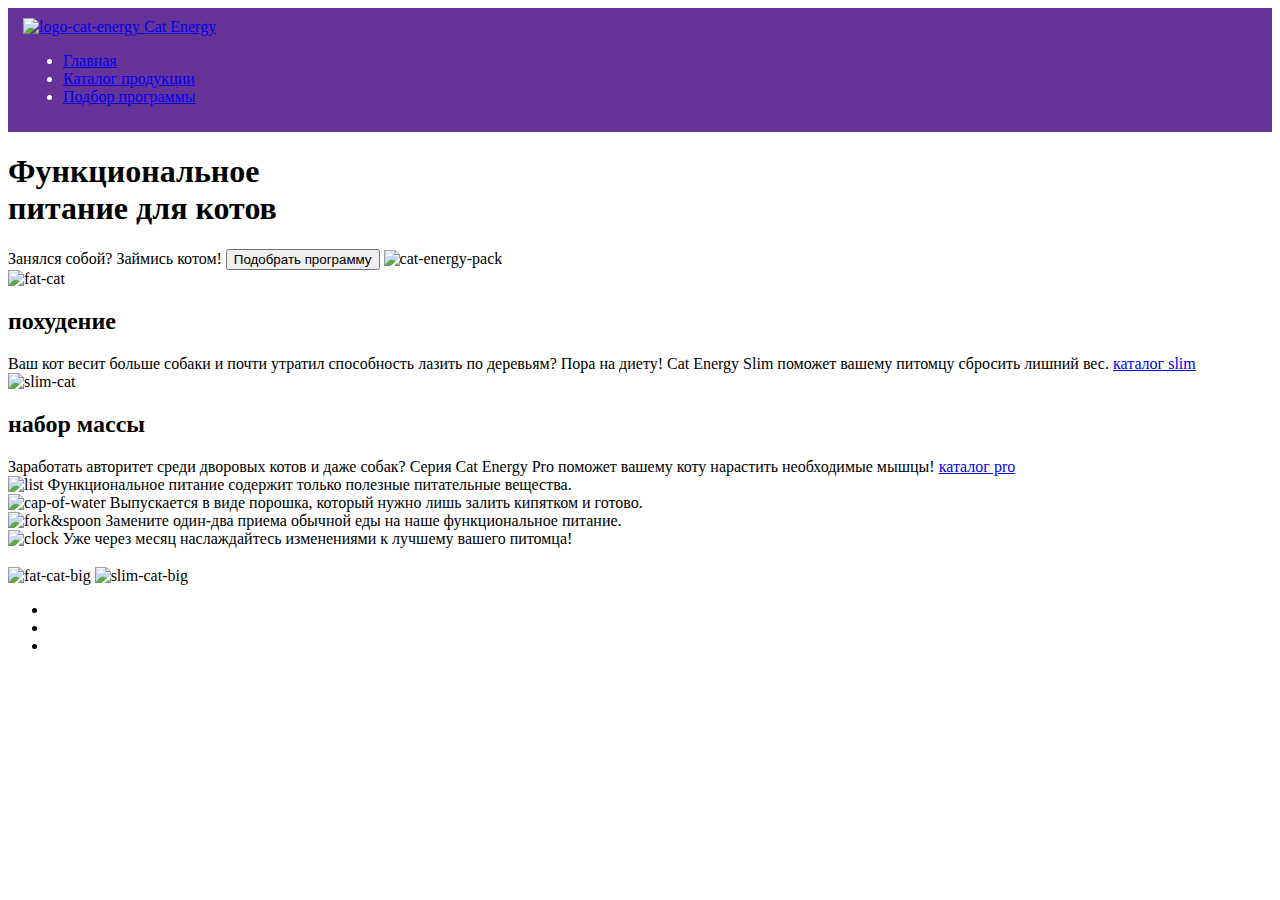
==== index.html @ 3d18b473 "Deploying to gh-pages from @ Hard6969/2430429-cat-energy-31@e5618a735460936ff77d07f98089d01366dd85e4" ====
<!DOCTYPE html><html class="page" lang="ru"><head><meta charset="UTF-8"><title>«Кэт энерджи»</title><meta name="viewport" content="width=device-width,initial-scale=1"><link rel="stylesheet" href="styles/styles.css"><script src="scripts/index.js" defer="defer"></script></head><body class="page__body"><header class="header"><section class="header-content"><a class="header-content__logo" href="index.html"><img class="header-content__logo-image" alt="logo-cat-energy"> <span class="header-content__logo-text">Cat Energy</span></a><nav><ul class="header-navigation-menu"><li class="header-navigation-menu__item current"><a href="index.html">Главная</a></li><li class="header-navigation-menu__item"><a href="catalog.html">Каталог продукции</a></li><li class="header-navigation-menu__item"><a href="#prog">Подбор программы</a></li></ul></nav></section></header><div class="page-hero"><h1 class="page-hero__lead">Функциональное<br>питание для котов</h1><span class="page-hero__title">Занялся собой? Займись котом!</span> <button class="page-hero__calculate" type="button">Подобрать программу</button> <img class="page-hero__image" alt="cat-energy-pack" width="552px" height="499px"></div><section class="main-content"><div class="cat-diets"><div class="diet-card"><img class="diet-card-icon" alt="fat-cat"><h2 class="diet-card-title">похудение</h2><span class="diet-card-text">Ваш кот весит больше собаки и почти утратил способность лазить по деревьям? Пора на диету! Cat Energy Slim поможет вашему питомцу сбросить лишний вес.</span> <a class="diet-card-catalog-link" href="catalog.html#slim">каталог slim</a></div><div class="diet-card"><img class="diet-card-icon" alt="slim-cat"><h2 class="diet-card-title">набор массы</h2><span class="diet-card-text">Заработать авторитет среди дворовых котов и даже собак? Серия Cat Energy Pro поможет вашему коту нарастить необходимые мышцы!</span> <a class="diet-card-catalog-link" href="catalog.html#pro">каталог pro</a></div></div></section><section class="how-to"><div class="how-to-cards"><div class="how-to-cards__item"><img class="how-to-cards__item-icon" alt="list"> <span class="how-to-cards__item-text">Функциональное питание содержит только полезные питательные вещества.</span></div><div class="how-to-cards__item"><img class="how-to-cards__item-icon" alt="cap-of-water"> <span class="how-to-cards__item-text">Выпускается в виде порошка, который нужно лишь залить кипятком и готово.</span></div><div class="how-to-cards__item"><img class="how-to-cards__item-icon" alt="fork&spoon"> <span class="how-to-cards__item-text">Замените один-два приема обычной еды на наше функциональное питание.</span></div><div class="how-to-cards__item"><img class="how-to-cards__item-icon" alt="clock"> <span class="how-to-cards__item-text">Уже через месяц наслаждайтесь изменениями к лучшему вашего питомца!</span></div></div></section><section class="live-about"><h2 class="live-about__title"></h2><div class="live-about-content"><span class="live-about__text"></span><div class="live-about-cards"><div class="live-about-card"><h3 class="live-about-card__title"></h3><span class="live-about-card__description"></span></div><div class="live-about-card"><h3 class="live-about-card__title"></h3><span class="live-about-card__description"></span></div></div></div><div class="live-about-picture"><img alt="fat-cat-big"> <img alt="slim-cat-big"></div></section><footer><section class="about"><div class="about-map"><div class="about-contacts"></div></div></section><section class="page-bottom"><ul class="page-bottom__nav"><li></li><li></li><li></li></ul></section></footer></body></html>
---- styles/styles.css ----
.header{color:#fff;background-color:#639;padding:10px 15px}
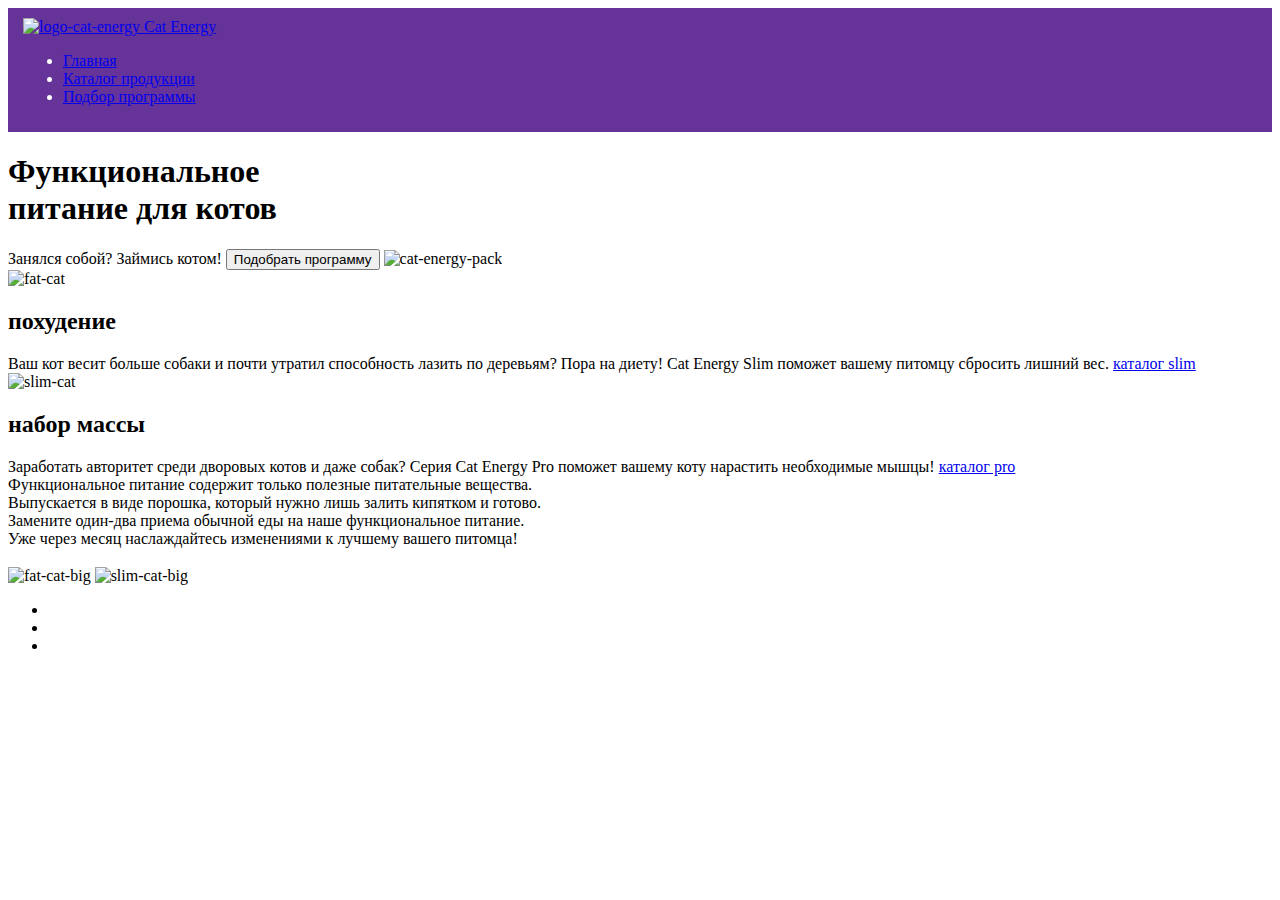
==== commit d89505b2: "Deploying to gh-pages from @ Hard6969/2430429-cat-energy-31@76bdb9a264e4a8144ee199d73710dd9f60a8c0b2" ====
--- a/index.html
+++ b/index.html
@@ -1 +1 @@
-<!DOCTYPE html><html class="page" lang="ru"><head><meta charset="UTF-8"><title>«Кэт энерджи»</title><meta name="viewport" content="width=device-width,initial-scale=1"><link rel="stylesheet" href="styles/styles.css"><script src="scripts/index.js" defer="defer"></script></head><body class="page__body"><header class="header"><section class="header-content"><a class="header-content__logo" href="index.html"><img class="header-content__logo-image" alt="logo-cat-energy"> <span class="header-content__logo-text">Cat Energy</span></a><nav><ul class="header-navigation-menu"><li class="header-navigation-menu__item current"><a href="index.html">Главная</a></li><li class="header-navigation-menu__item"><a href="catalog.html">Каталог продукции</a></li><li class="header-navigation-menu__item"><a href="#prog">Подбор программы</a></li></ul></nav></section></header><div class="page-hero"><h1 class="page-hero__lead">Функциональное<br>питание для котов</h1><span class="page-hero__title">Занялся собой? Займись котом!</span> <button class="page-hero__calculate" type="button">Подобрать программу</button> <img class="page-hero__image" alt="cat-energy-pack" width="552px" height="499px"></div><section class="main-content"><div class="cat-diets"><div class="diet-card"><img class="diet-card-icon" alt="fat-cat"><h2 class="diet-card-title">похудение</h2><span class="diet-card-text">Ваш кот весит больше собаки и почти утратил способность лазить по деревьям? Пора на диету! Cat Energy Slim поможет вашему питомцу сбросить лишний вес.</span> <a class="diet-card-catalog-link" href="catalog.html#slim">каталог slim</a></div><div class="diet-card"><img class="diet-card-icon" alt="slim-cat"><h2 class="diet-card-title">набор массы</h2><span class="diet-card-text">Заработать авторитет среди дворовых котов и даже собак? Серия Cat Energy Pro поможет вашему коту нарастить необходимые мышцы!</span> <a class="diet-card-catalog-link" href="catalog.html#pro">каталог pro</a></div></div></section><section class="how-to"><div class="how-to-cards"><div class="how-to-cards__item"><img class="how-to-cards__item-icon" alt="list"> <span class="how-to-cards__item-text">Функциональное питание содержит только полезные питательные вещества.</span></div><div class="how-to-cards__item"><img class="how-to-cards__item-icon" alt="cap-of-water"> <span class="how-to-cards__item-text">Выпускается в виде порошка, который нужно лишь залить кипятком и готово.</span></div><div class="how-to-cards__item"><img class="how-to-cards__item-icon" alt="fork&spoon"> <span class="how-to-cards__item-text">Замените один-два приема обычной еды на наше функциональное питание.</span></div><div class="how-to-cards__item"><img class="how-to-cards__item-icon" alt="clock"> <span class="how-to-cards__item-text">Уже через месяц наслаждайтесь изменениями к лучшему вашего питомца!</span></div></div></section><section class="live-about"><h2 class="live-about__title"></h2><div class="live-about-content"><span class="live-about__text"></span><div class="live-about-cards"><div class="live-about-card"><h3 class="live-about-card__title"></h3><span class="live-about-card__description"></span></div><div class="live-about-card"><h3 class="live-about-card__title"></h3><span class="live-about-card__description"></span></div></div></div><div class="live-about-picture"><img alt="fat-cat-big"> <img alt="slim-cat-big"></div></section><footer><section class="about"><div class="about-map"><div class="about-contacts"></div></div></section><section class="page-bottom"><ul class="page-bottom__nav"><li></li><li></li><li></li></ul></section></footer></body></html>+<!DOCTYPE html><html class="page" lang="ru"><head><meta charset="UTF-8"><title>«Кэт энерджи»</title><meta name="viewport" content="width=device-width,initial-scale=1"><link rel="stylesheet" href="styles/styles.css"><script src="scripts/index.js" defer="defer"></script></head><body class="page__body"><header class="header"><section class="header-content"><a class="header-content__logo" href="index.html"><img class="header-content__logo-image" alt="logo-cat-energy"> <span class="header-content__logo-text">Cat Energy</span></a><nav><ul class="header-navigation-menu"><li class="header-navigation-menu__item current"><a href="index.html">Главная</a></li><li class="header-navigation-menu__item"><a href="catalog.html">Каталог продукции</a></li><li class="header-navigation-menu__item"><a href="#prog">Подбор программы</a></li></ul></nav></section></header><div class="page-hero"><h1 class="page-hero__lead">Функциональное<br>питание для котов</h1><span class="page-hero__title">Занялся собой? Займись котом!</span> <button class="page-hero__calculate" type="button">Подобрать программу</button> <img class="page-hero__image" alt="cat-energy-pack" width="552px" height="499px"></div><section class="main-content"><div class="cat-diets"><div class="diet-card"><img class="diet-card__icon" alt="fat-cat"><h2 class="diet-card__title">похудение</h2><span class="diet-card__text">Ваш кот весит больше собаки и почти утратил способность лазить по деревьям? Пора на диету! Cat Energy Slim поможет вашему питомцу сбросить лишний вес.</span> <a class="diet-card__link" href="catalog.html#slim">каталог slim</a></div><div class="diet-card"><img class="diet-card__icon" alt="slim-cat"><h2 class="diet-card__title">набор массы</h2><span class="diet-card__text">Заработать авторитет среди дворовых котов и даже собак? Серия Cat Energy Pro поможет вашему коту нарастить необходимые мышцы!</span> <a class="diet-card__link" href="catalog.html#pro">каталог pro</a></div></div></section><section class="how-to"><div class="how-to-cards"><div class="how-to-cards__item"><div class="how-to-cards__item-icon"></div><span class="how-to-cards__item-text">Функциональное питание содержит только полезные питательные вещества.</span></div><div class="how-to-cards__item"><div class="how-to-cards__item-icon"></div><span class="how-to-cards__item-text">Выпускается в виде порошка, который нужно лишь залить кипятком и готово.</span></div><div class="how-to-cards__item"><div class="how-to-cards__item-icon"></div><span class="how-to-cards__item-text">Замените один-два приема обычной еды на наше функциональное питание.</span></div><div class="how-to-cards__item"><div class="how-to-cards__item-icon"></div><span class="how-to-cards__item-text">Уже через месяц наслаждайтесь изменениями к лучшему вашего питомца!</span></div></div></section><section class="live-about"><h2 class="live-about__title"></h2><div class="live-about-content"><span class="live-about__text"></span><div class="live-about-cards"><div class="live-about-card"><h3 class="live-about-card__title"></h3><span class="live-about-card__description"></span></div><div class="live-about-card"><h3 class="live-about-card__title"></h3><span class="live-about-card__description"></span></div></div></div><div class="live-about-picture"><img alt="fat-cat-big"> <img alt="slim-cat-big"></div></section><footer><section class="about"><div class="about-map"><div class="about-contacts"></div></div></section><section class="page-bottom"><ul class="page-bottom__nav"><li></li><li></li><li></li></ul></section></footer></body></html>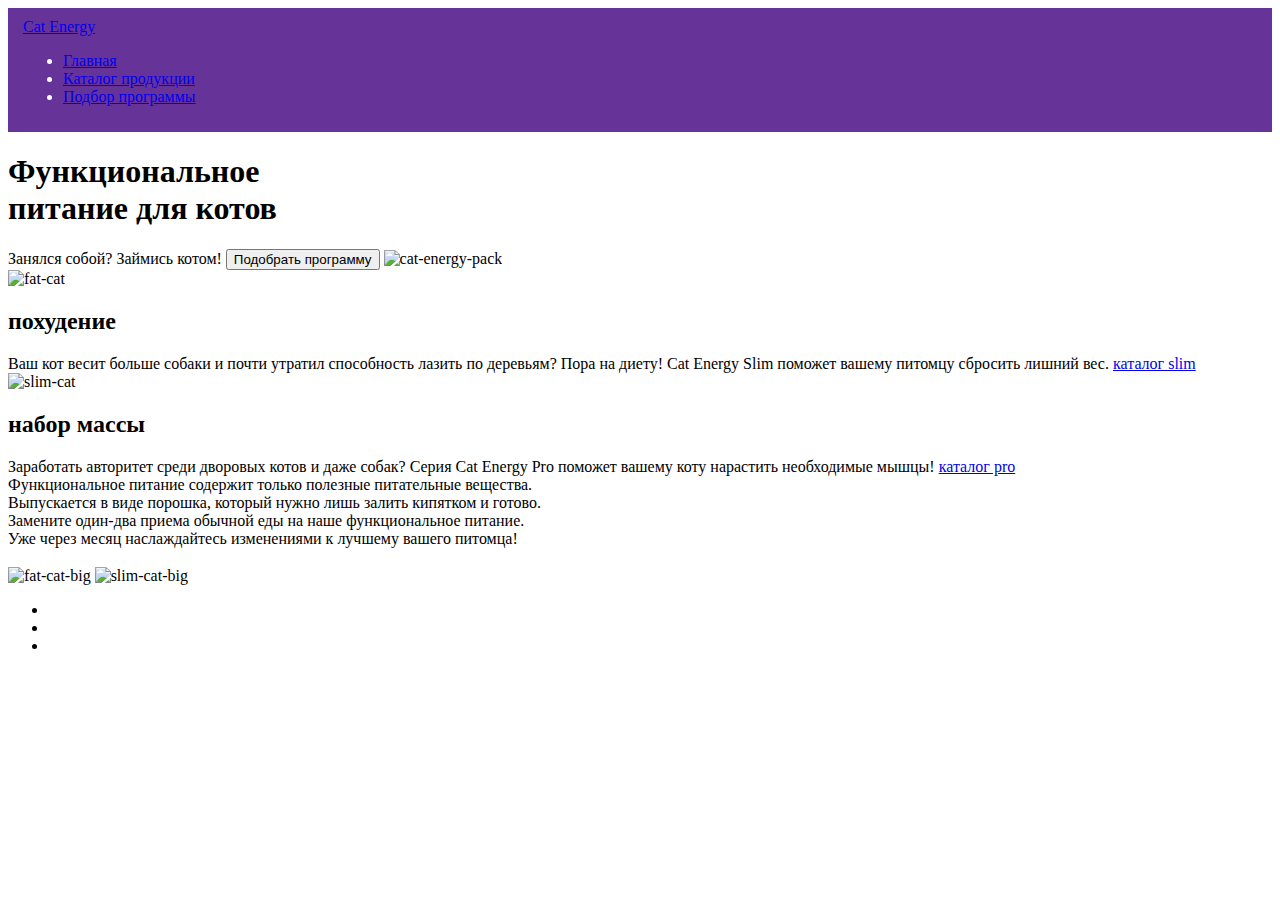
==== commit 43e63f51: "Deploying to gh-pages from @ Hard6969/2430429-cat-energy-31@2917f3694a711c8601e310d448f24c0d3ebb33ef" ====
--- a/index.html
+++ b/index.html
@@ -1 +1 @@
-<!DOCTYPE html><html class="page" lang="ru"><head><meta charset="UTF-8"><title>«Кэт энерджи»</title><meta name="viewport" content="width=device-width,initial-scale=1"><link rel="stylesheet" href="styles/styles.css"><script src="scripts/index.js" defer="defer"></script></head><body class="page__body"><header class="header"><section class="header-content"><a class="header-content__logo" href="index.html"><img class="header-content__logo-image" alt="logo-cat-energy"> <span class="header-content__logo-text">Cat Energy</span></a><nav><ul class="header-navigation-menu"><li class="header-navigation-menu__item current"><a href="index.html">Главная</a></li><li class="header-navigation-menu__item"><a href="catalog.html">Каталог продукции</a></li><li class="header-navigation-menu__item"><a href="#prog">Подбор программы</a></li></ul></nav></section></header><div class="page-hero"><h1 class="page-hero__lead">Функциональное<br>питание для котов</h1><span class="page-hero__title">Занялся собой? Займись котом!</span> <button class="page-hero__calculate" type="button">Подобрать программу</button> <img class="page-hero__image" alt="cat-energy-pack" width="552px" height="499px"></div><section class="main-content"><div class="cat-diets"><div class="diet-card"><img class="diet-card__icon" alt="fat-cat"><h2 class="diet-card__title">похудение</h2><span class="diet-card__text">Ваш кот весит больше собаки и почти утратил способность лазить по деревьям? Пора на диету! Cat Energy Slim поможет вашему питомцу сбросить лишний вес.</span> <a class="diet-card__link" href="catalog.html#slim">каталог slim</a></div><div class="diet-card"><img class="diet-card__icon" alt="slim-cat"><h2 class="diet-card__title">набор массы</h2><span class="diet-card__text">Заработать авторитет среди дворовых котов и даже собак? Серия Cat Energy Pro поможет вашему коту нарастить необходимые мышцы!</span> <a class="diet-card__link" href="catalog.html#pro">каталог pro</a></div></div></section><section class="how-to"><div class="how-to-cards"><div class="how-to-cards__item"><div class="how-to-cards__item-icon"></div><span class="how-to-cards__item-text">Функциональное питание содержит только полезные питательные вещества.</span></div><div class="how-to-cards__item"><div class="how-to-cards__item-icon"></div><span class="how-to-cards__item-text">Выпускается в виде порошка, который нужно лишь залить кипятком и готово.</span></div><div class="how-to-cards__item"><div class="how-to-cards__item-icon"></div><span class="how-to-cards__item-text">Замените один-два приема обычной еды на наше функциональное питание.</span></div><div class="how-to-cards__item"><div class="how-to-cards__item-icon"></div><span class="how-to-cards__item-text">Уже через месяц наслаждайтесь изменениями к лучшему вашего питомца!</span></div></div></section><section class="live-about"><h2 class="live-about__title"></h2><div class="live-about-content"><span class="live-about__text"></span><div class="live-about-cards"><div class="live-about-card"><h3 class="live-about-card__title"></h3><span class="live-about-card__description"></span></div><div class="live-about-card"><h3 class="live-about-card__title"></h3><span class="live-about-card__description"></span></div></div></div><div class="live-about-picture"><img alt="fat-cat-big"> <img alt="slim-cat-big"></div></section><footer><section class="about"><div class="about-map"><div class="about-contacts"></div></div></section><section class="page-bottom"><ul class="page-bottom__nav"><li></li><li></li><li></li></ul></section></footer></body></html>+<!DOCTYPE html><html class="page" lang="ru"><head><meta charset="UTF-8"><title>«Кэт энерджи»</title><meta name="viewport" content="width=device-width,initial-scale=1"><link rel="stylesheet" href="styles/styles.css"><script src="scripts/index.js" defer="defer"></script></head><body class="page__body"><header class="header"><section class="header-content"><a class="header-content__logo" href="index.html"><picture class="header-content__logo-image" alt="logo-cat-energy" src="source/images/index/logo_pic.svg"><span class="header-content__logo-text">Cat Energy<picture src="source/images/index/logo_text.svg"></picture></span></picture></a><nav><ul class="header-navigation-menu"><li class="header-navigation-menu__item current"><a href="index.html">Главная</a></li><li class="header-navigation-menu__item"><a href="catalog.html">Каталог продукции</a></li><li class="header-navigation-menu__item"><a href="#prog">Подбор программы</a></li></ul></nav></section></header><div class="page-hero"><h1 class="page-hero__lead">Функциональное<br>питание для котов</h1><span class="page-hero__title">Занялся собой? Займись котом!</span> <button class="page-hero__calculate" type="button">Подобрать программу</button> <img class="page-hero__image" alt="cat-energy-pack" width="552px" height="499px" src="source/images/index/index-can.png"></div><section class="main-content"><div class="cat-diets"><div class="diet-card"><img class="diet-card__icon" alt="fat-cat"><h2 class="diet-card__title">похудение</h2><span class="diet-card__text">Ваш кот весит больше собаки и почти утратил способность лазить по деревьям? Пора на диету! Cat Energy Slim поможет вашему питомцу сбросить лишний вес.</span> <a class="diet-card__link" href="catalog.html#slim">каталог slim</a></div><div class="diet-card"><img class="diet-card__icon" alt="slim-cat"><h2 class="diet-card__title">набор массы</h2><span class="diet-card__text">Заработать авторитет среди дворовых котов и даже собак? Серия Cat Energy Pro поможет вашему коту нарастить необходимые мышцы!</span> <a class="diet-card__link" href="catalog.html#pro">каталог pro</a></div></div></section><section class="how-to"><div class="how-to-cards"><div class="how-to-cards__item"><div class="how-to-cards__item-icon"></div><span class="how-to-cards__item-text">Функциональное питание содержит только полезные питательные вещества.</span></div><div class="how-to-cards__item"><div class="how-to-cards__item-icon"></div><span class="how-to-cards__item-text">Выпускается в виде порошка, который нужно лишь залить кипятком и готово.</span></div><div class="how-to-cards__item"><div class="how-to-cards__item-icon"></div><span class="how-to-cards__item-text">Замените один-два приема обычной еды на наше функциональное питание.</span></div><div class="how-to-cards__item"><div class="how-to-cards__item-icon"></div><span class="how-to-cards__item-text">Уже через месяц наслаждайтесь изменениями к лучшему вашего питомца!</span></div></div></section><section class="live-about"><h2 class="live-about__title"></h2><div class="live-about-content"><span class="live-about__text"></span><div class="live-about-cards"><div class="live-about-card"><h3 class="live-about-card__title"></h3><span class="live-about-card__description"></span></div><div class="live-about-card"><h3 class="live-about-card__title"></h3><span class="live-about-card__description"></span></div></div></div><div class="live-about-picture"><img alt="fat-cat-big"> <img alt="slim-cat-big"></div></section><footer><section class="about"><div class="about-map"><div class="about-contacts"></div></div></section><section class="page-bottom"><ul class="page-bottom__nav"><li></li><li></li><li></li></ul></section></footer></body></html>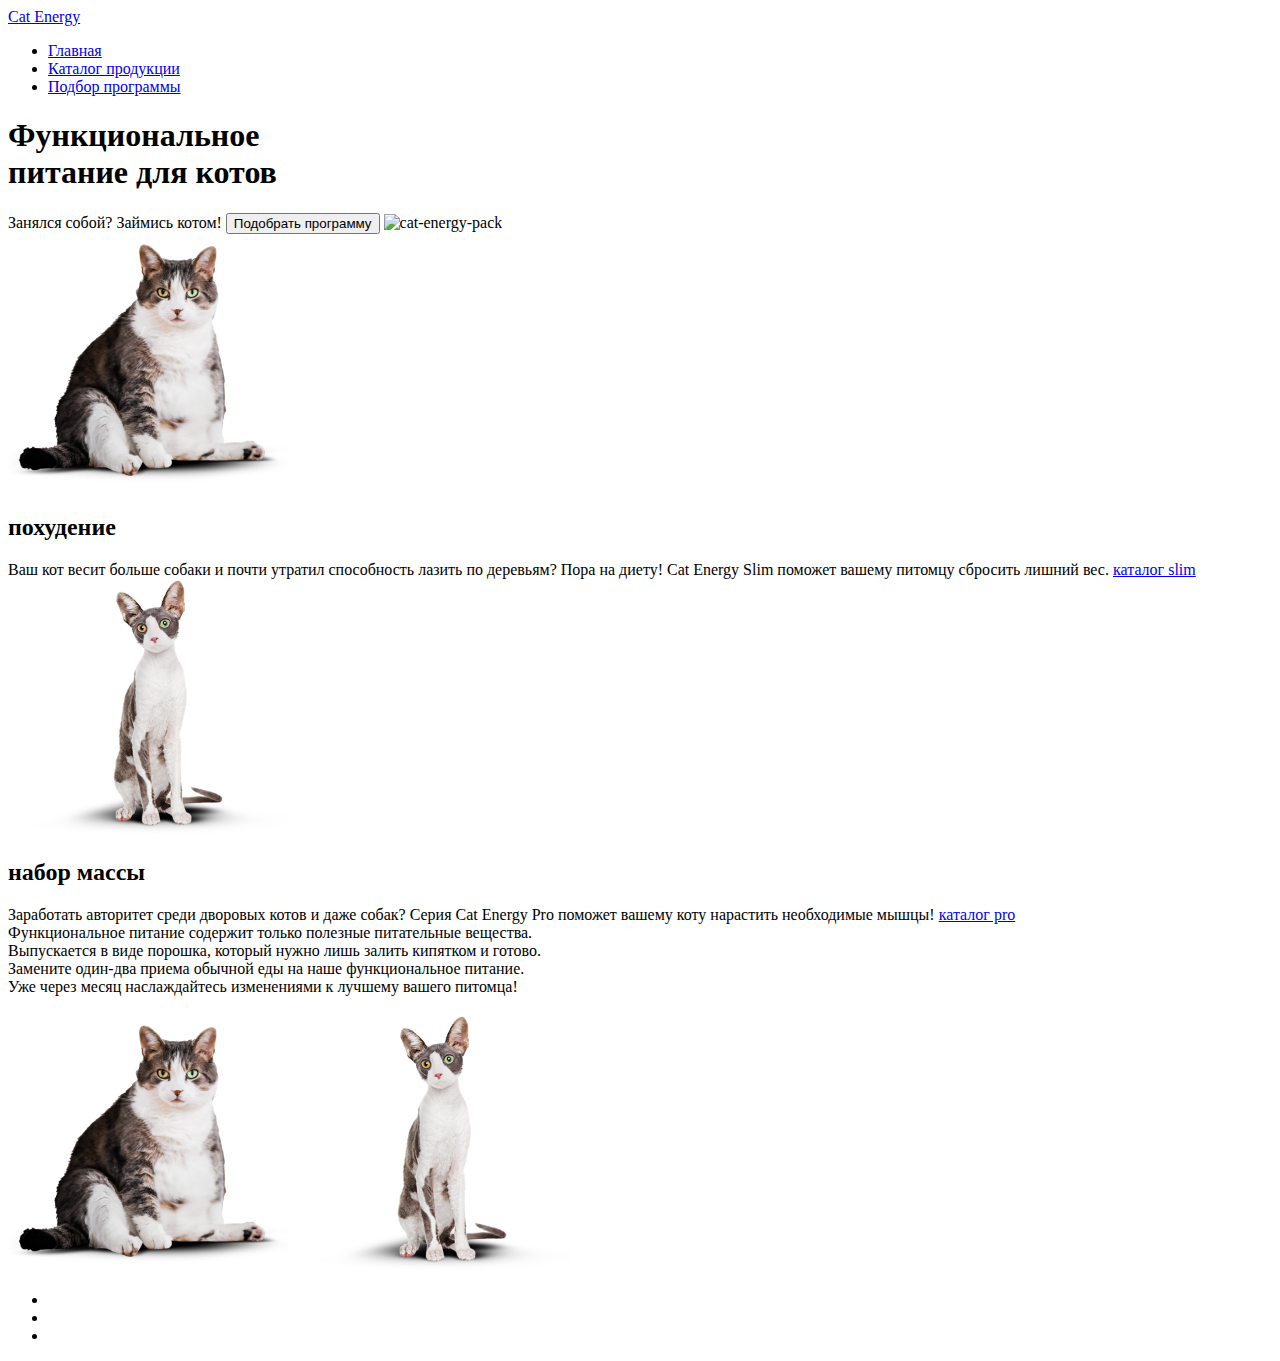
==== commit 511d6ae6: "Deploying to gh-pages from @ Hard6969/2430429-cat-energy-31@bd556b11c33b0bdfc01ef847336b0957b28a710a" ====
--- a/index.html
+++ b/index.html
@@ -1 +1 @@
-<!DOCTYPE html><html class="page" lang="ru"><head><meta charset="UTF-8"><title>«Кэт энерджи»</title><meta name="viewport" content="width=device-width,initial-scale=1"><link rel="stylesheet" href="styles/styles.css"><script src="scripts/index.js" defer="defer"></script></head><body class="page__body"><header class="header"><section class="header-content"><a class="header-content__logo" href="index.html"><picture class="header-content__logo-image" alt="logo-cat-energy" src="source/images/index/logo_pic.svg"><span class="header-content__logo-text">Cat Energy<picture src="source/images/index/logo_text.svg"></picture></span></picture></a><nav><ul class="header-navigation-menu"><li class="header-navigation-menu__item current"><a href="index.html">Главная</a></li><li class="header-navigation-menu__item"><a href="catalog.html">Каталог продукции</a></li><li class="header-navigation-menu__item"><a href="#prog">Подбор программы</a></li></ul></nav></section></header><div class="page-hero"><h1 class="page-hero__lead">Функциональное<br>питание для котов</h1><span class="page-hero__title">Занялся собой? Займись котом!</span> <button class="page-hero__calculate" type="button">Подобрать программу</button> <img class="page-hero__image" alt="cat-energy-pack" width="552px" height="499px" src="source/images/index/index-can.png"></div><section class="main-content"><div class="cat-diets"><div class="diet-card"><img class="diet-card__icon" alt="fat-cat"><h2 class="diet-card__title">похудение</h2><span class="diet-card__text">Ваш кот весит больше собаки и почти утратил способность лазить по деревьям? Пора на диету! Cat Energy Slim поможет вашему питомцу сбросить лишний вес.</span> <a class="diet-card__link" href="catalog.html#slim">каталог slim</a></div><div class="diet-card"><img class="diet-card__icon" alt="slim-cat"><h2 class="diet-card__title">набор массы</h2><span class="diet-card__text">Заработать авторитет среди дворовых котов и даже собак? Серия Cat Energy Pro поможет вашему коту нарастить необходимые мышцы!</span> <a class="diet-card__link" href="catalog.html#pro">каталог pro</a></div></div></section><section class="how-to"><div class="how-to-cards"><div class="how-to-cards__item"><div class="how-to-cards__item-icon"></div><span class="how-to-cards__item-text">Функциональное питание содержит только полезные питательные вещества.</span></div><div class="how-to-cards__item"><div class="how-to-cards__item-icon"></div><span class="how-to-cards__item-text">Выпускается в виде порошка, который нужно лишь залить кипятком и готово.</span></div><div class="how-to-cards__item"><div class="how-to-cards__item-icon"></div><span class="how-to-cards__item-text">Замените один-два приема обычной еды на наше функциональное питание.</span></div><div class="how-to-cards__item"><div class="how-to-cards__item-icon"></div><span class="how-to-cards__item-text">Уже через месяц наслаждайтесь изменениями к лучшему вашего питомца!</span></div></div></section><section class="live-about"><h2 class="live-about__title"></h2><div class="live-about-content"><span class="live-about__text"></span><div class="live-about-cards"><div class="live-about-card"><h3 class="live-about-card__title"></h3><span class="live-about-card__description"></span></div><div class="live-about-card"><h3 class="live-about-card__title"></h3><span class="live-about-card__description"></span></div></div></div><div class="live-about-picture"><img alt="fat-cat-big"> <img alt="slim-cat-big"></div></section><footer><section class="about"><div class="about-map"><div class="about-contacts"></div></div></section><section class="page-bottom"><ul class="page-bottom__nav"><li></li><li></li><li></li></ul></section></footer></body></html>+<!DOCTYPE html><html class="page" lang="ru" xmlns="http://www.w3.org/1999/html"><head><meta charset="UTF-8"><title>«Кэт энерджи»</title><meta name="viewport" content="width=device-width,initial-scale=1"><link rel="stylesheet" href="/source/styles/styles.scss"><script src="scripts/index.js" defer="defer"></script></head><body class="page__body"><header class="header"><section class="header-content"><a class="header-content__logo" href="index.html"><picture class="header-content__logo-image"><source srcset="../source/images/index/logo_pic.svg"></picture><span class="header-content__logo-text">Cat Energy<picture><source srcset="../source/images/index/logo_text.svg"></picture></span></a><nav><ul class="header-navigation-menu"><li class="header-navigation-menu__item current"><a href="index.html">Главная</a></li><li class="header-navigation-menu__item"><a href="catalog.html">Каталог продукции</a></li><li class="header-navigation-menu__item"><a href="#">Подбор программы</a></li></ul></nav></section></header><div class="page-hero"><h1 class="page-hero__lead">Функциональное<br>питание для котов</h1><span class="page-hero__title">Занялся собой? Займись котом!</span> <button class="page-hero__calculate" type="button">Подобрать программу</button> <img class="page-hero__image" alt="cat-energy-pack" src="/source/images/index/index-can.png"></div><section class="main-content"><div class="cat-diets"><div class="diet-card"><img class="diet-card__icon" alt="fat-cat" src="images/index/viewport=mobile,%20state=before@1x.svg"><h2 class="diet-card__title">похудение</h2><span class="diet-card__text">Ваш кот весит больше собаки и почти утратил способность лазить по деревьям? Пора на диету! Cat Energy Slim поможет вашему питомцу сбросить лишний вес.</span> <a class="diet-card__link" href="catalog.html">каталог slim</a></div><div class="diet-card"><img class="diet-card__icon" alt="slim-cat" src="images/index/viewport=mobile,%20state=after@1x.svg"><h2 class="diet-card__title">набор массы</h2><span class="diet-card__text">Заработать авторитет среди дворовых котов и даже собак? Серия Cat Energy Pro поможет вашему коту нарастить необходимые мышцы!</span> <a class="diet-card__link" href="catalog.html">каталог pro</a></div></div></section><section class="how-to"><div class="how-to-cards"><div class="how-to-cards__item"><div class="how-to-cards__item-icon"></div><span class="how-to-cards__item-text">Функциональное питание содержит только полезные питательные вещества.</span></div><div class="how-to-cards__item"><div class="how-to-cards__item-icon"></div><span class="how-to-cards__item-text">Выпускается в виде порошка, который нужно лишь залить кипятком и готово.</span></div><div class="how-to-cards__item"><div class="how-to-cards__item-icon"></div><span class="how-to-cards__item-text">Замените один-два приема обычной еды на наше функциональное питание.</span></div><div class="how-to-cards__item"><div class="how-to-cards__item-icon"></div><span class="how-to-cards__item-text">Уже через месяц наслаждайтесь изменениями к лучшему вашего питомца!</span></div></div></section><section class="live-about"><h2 class="live-about__title"></h2><div class="live-about-content"><span class="live-about__text"></span><div class="live-about-cards"><div class="live-about-card"><h3 class="live-about-card__title"></h3><span class="live-about-card__description"></span></div><div class="live-about-card"><h3 class="live-about-card__title"></h3><span class="live-about-card__description"></span></div></div></div><div class="live-about-picture"><img alt="fat-cat-big" src="images/index/viewport=mobile,%20state=before@1x.svg"> <img alt="slim-cat-big" src="images/index/viewport=mobile,%20state=after@1x.svg"></div></section><footer><section class="page-bottom"><ul class="page-bottom__nav"><li></li><li></li><li></li></ul></section><section class="about"><div class="about-map"><div class="about-contacts"></div></div></section></footer></body></html>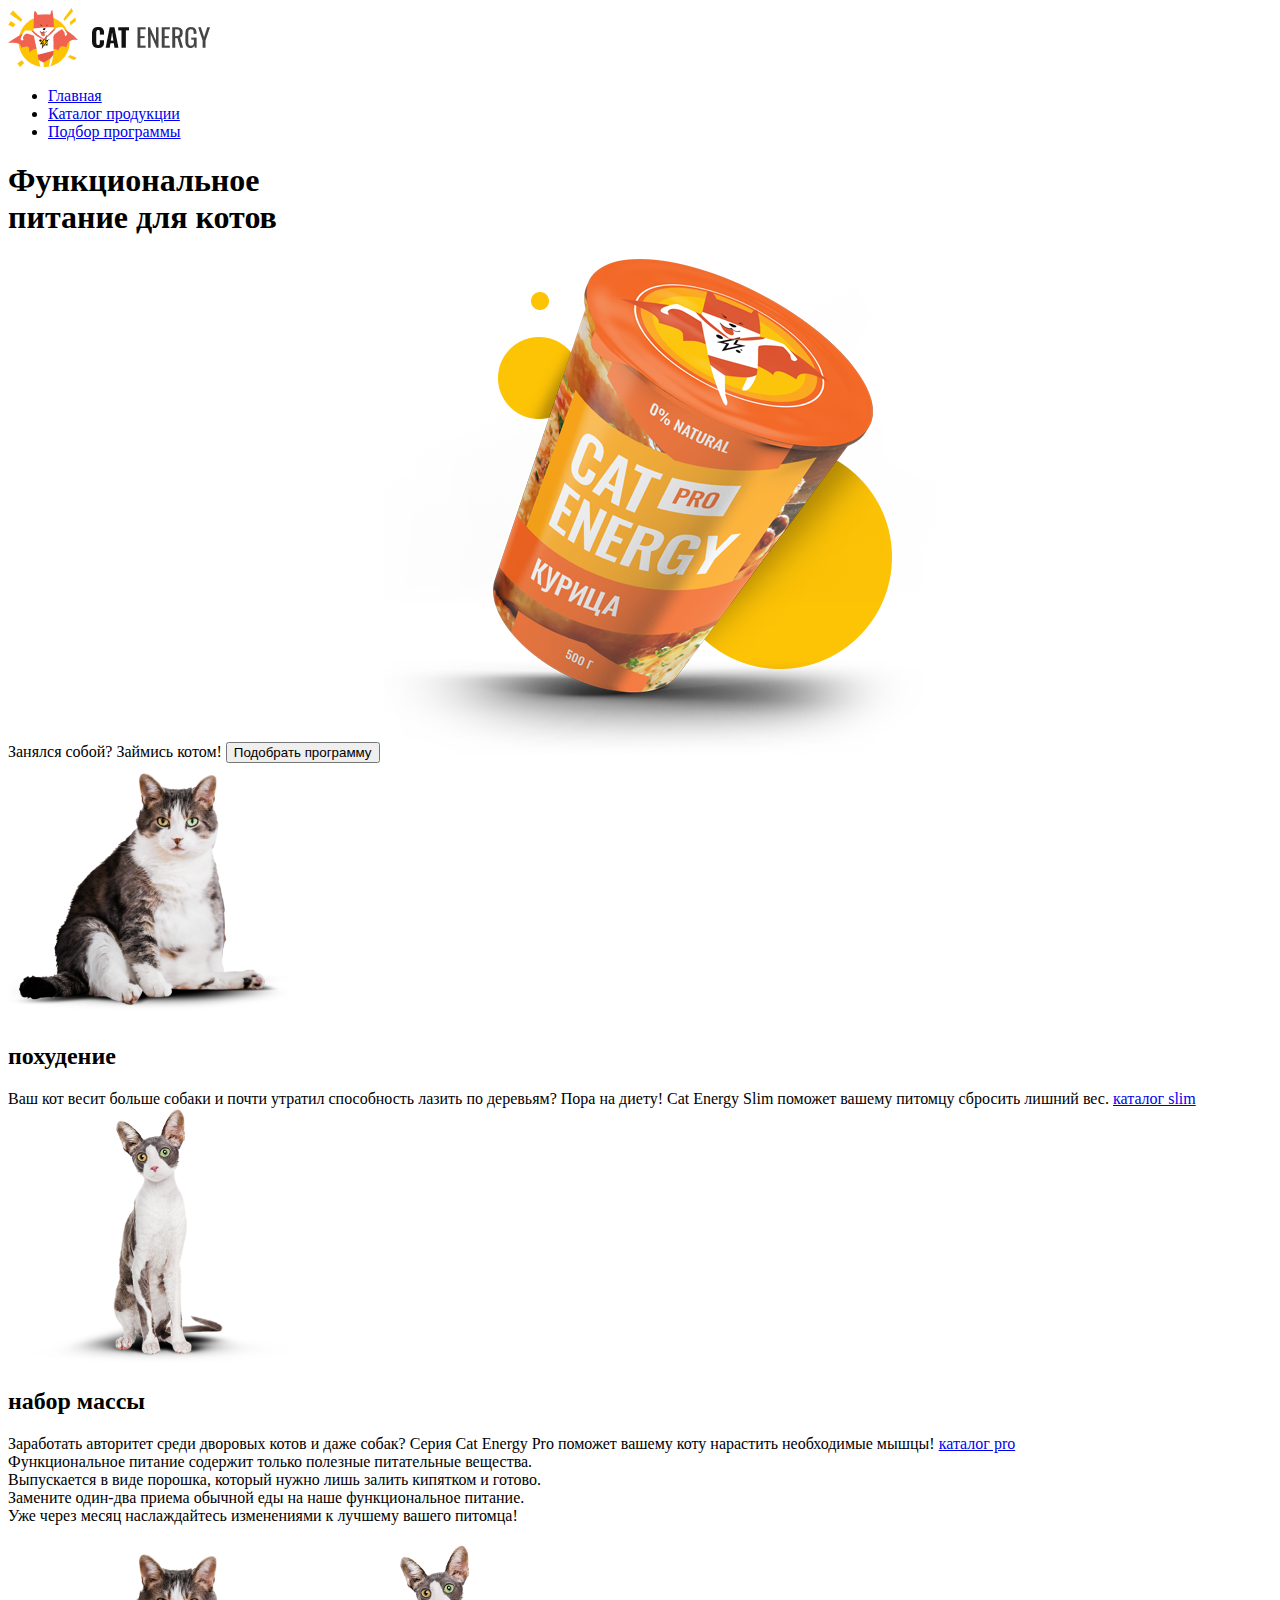
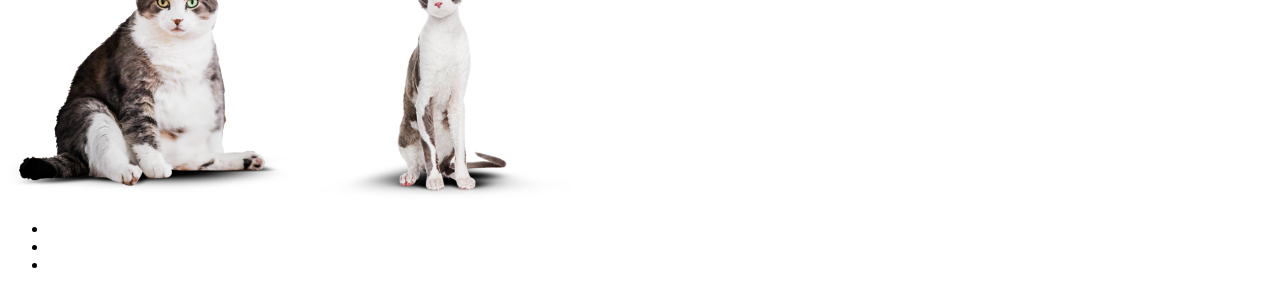
==== commit 89aa8330: "Deploying to gh-pages from @ Hard6969/2430429-cat-energy-31@4b4d1f3ef677f2448f653d89f3bef775f750efd9" ====
--- a/index.html
+++ b/index.html
@@ -1 +1 @@
-<!DOCTYPE html><html class="page" lang="ru" xmlns="http://www.w3.org/1999/html"><head><meta charset="UTF-8"><title>«Кэт энерджи»</title><meta name="viewport" content="width=device-width,initial-scale=1"><link rel="stylesheet" href="/source/styles/styles.scss"><script src="scripts/index.js" defer="defer"></script></head><body class="page__body"><header class="header"><section class="header-content"><a class="header-content__logo" href="index.html"><picture class="header-content__logo-image"><source srcset="../source/images/index/logo_pic.svg"></picture><span class="header-content__logo-text">Cat Energy<picture><source srcset="../source/images/index/logo_text.svg"></picture></span></a><nav><ul class="header-navigation-menu"><li class="header-navigation-menu__item current"><a href="index.html">Главная</a></li><li class="header-navigation-menu__item"><a href="catalog.html">Каталог продукции</a></li><li class="header-navigation-menu__item"><a href="#">Подбор программы</a></li></ul></nav></section></header><div class="page-hero"><h1 class="page-hero__lead">Функциональное<br>питание для котов</h1><span class="page-hero__title">Занялся собой? Займись котом!</span> <button class="page-hero__calculate" type="button">Подобрать программу</button> <img class="page-hero__image" alt="cat-energy-pack" src="/source/images/index/index-can.png"></div><section class="main-content"><div class="cat-diets"><div class="diet-card"><img class="diet-card__icon" alt="fat-cat" src="images/index/viewport=mobile,%20state=before@1x.svg"><h2 class="diet-card__title">похудение</h2><span class="diet-card__text">Ваш кот весит больше собаки и почти утратил способность лазить по деревьям? Пора на диету! Cat Energy Slim поможет вашему питомцу сбросить лишний вес.</span> <a class="diet-card__link" href="catalog.html">каталог slim</a></div><div class="diet-card"><img class="diet-card__icon" alt="slim-cat" src="images/index/viewport=mobile,%20state=after@1x.svg"><h2 class="diet-card__title">набор массы</h2><span class="diet-card__text">Заработать авторитет среди дворовых котов и даже собак? Серия Cat Energy Pro поможет вашему коту нарастить необходимые мышцы!</span> <a class="diet-card__link" href="catalog.html">каталог pro</a></div></div></section><section class="how-to"><div class="how-to-cards"><div class="how-to-cards__item"><div class="how-to-cards__item-icon"></div><span class="how-to-cards__item-text">Функциональное питание содержит только полезные питательные вещества.</span></div><div class="how-to-cards__item"><div class="how-to-cards__item-icon"></div><span class="how-to-cards__item-text">Выпускается в виде порошка, который нужно лишь залить кипятком и готово.</span></div><div class="how-to-cards__item"><div class="how-to-cards__item-icon"></div><span class="how-to-cards__item-text">Замените один-два приема обычной еды на наше функциональное питание.</span></div><div class="how-to-cards__item"><div class="how-to-cards__item-icon"></div><span class="how-to-cards__item-text">Уже через месяц наслаждайтесь изменениями к лучшему вашего питомца!</span></div></div></section><section class="live-about"><h2 class="live-about__title"></h2><div class="live-about-content"><span class="live-about__text"></span><div class="live-about-cards"><div class="live-about-card"><h3 class="live-about-card__title"></h3><span class="live-about-card__description"></span></div><div class="live-about-card"><h3 class="live-about-card__title"></h3><span class="live-about-card__description"></span></div></div></div><div class="live-about-picture"><img alt="fat-cat-big" src="images/index/viewport=mobile,%20state=before@1x.svg"> <img alt="slim-cat-big" src="images/index/viewport=mobile,%20state=after@1x.svg"></div></section><footer><section class="page-bottom"><ul class="page-bottom__nav"><li></li><li></li><li></li></ul></section><section class="about"><div class="about-map"><div class="about-contacts"></div></div></section></footer></body></html>+<!DOCTYPE html><html class="page" lang="ru" xmlns="http://www.w3.org/1999/html"><head><meta charset="UTF-8"><title>«Кэт энерджи»</title><meta name="viewport" content="width=device-width,initial-scale=1"><link rel="stylesheet" href="/source/styles/styles.scss"><script src="scripts/index.js" defer="defer"></script></head><body class="page__body"><header class="header"><section class="header-content"><a class="header-content__logo" href="index.html"><img alt="logo-cat-energy" class="header-content__logo-image" src="images/icons/logo-desktop.png"></a><nav><ul class="header-navigation-menu"><li class="header-navigation-menu__item current"><a href="index.html">Главная</a></li><li class="header-navigation-menu__item"><a href="catalog.html">Каталог продукции</a></li><li class="header-navigation-menu__item"><a href="#">Подбор программы</a></li></ul></nav></section></header><div class="page-hero"><h1 class="page-hero__lead">Функциональное<br>питание для котов</h1><span class="page-hero__title">Занялся собой? Займись котом!</span> <button class="page-hero__calculate" type="button">Подобрать программу</button> <img class="page-hero__image" alt="cat-energy-pack" src="images/index/index-can.png"></div><section class="main-content"><div class="cat-diets"><div class="diet-card"><img class="diet-card__icon" alt="fat-cat" src="images/index/viewport=mobile,%20state=before@1x.svg"><h2 class="diet-card__title">похудение</h2><span class="diet-card__text">Ваш кот весит больше собаки и почти утратил способность лазить по деревьям? Пора на диету! Cat Energy Slim поможет вашему питомцу сбросить лишний вес.</span> <a class="diet-card__link" href="catalog.html">каталог slim</a></div><div class="diet-card"><img class="diet-card__icon" alt="slim-cat" src="images/index/viewport=mobile,%20state=after@1x.svg"><h2 class="diet-card__title">набор массы</h2><span class="diet-card__text">Заработать авторитет среди дворовых котов и даже собак? Серия Cat Energy Pro поможет вашему коту нарастить необходимые мышцы!</span> <a class="diet-card__link" href="catalog.html">каталог pro</a></div></div></section><section class="how-to"><div class="how-to-cards"><div class="how-to-cards__item"><div class="how-to-cards__item-icon"></div><span class="how-to-cards__item-text">Функциональное питание содержит только полезные питательные вещества.</span></div><div class="how-to-cards__item"><div class="how-to-cards__item-icon"></div><span class="how-to-cards__item-text">Выпускается в виде порошка, который нужно лишь залить кипятком и готово.</span></div><div class="how-to-cards__item"><div class="how-to-cards__item-icon"></div><span class="how-to-cards__item-text">Замените один-два приема обычной еды на наше функциональное питание.</span></div><div class="how-to-cards__item"><div class="how-to-cards__item-icon"></div><span class="how-to-cards__item-text">Уже через месяц наслаждайтесь изменениями к лучшему вашего питомца!</span></div></div></section><section class="live-about"><h2 class="live-about__title"></h2><div class="live-about-content"><span class="live-about__text"></span><div class="live-about-cards"><div class="live-about-card"><h3 class="live-about-card__title"></h3><span class="live-about-card__description"></span></div><div class="live-about-card"><h3 class="live-about-card__title"></h3><span class="live-about-card__description"></span></div></div></div><div class="live-about-picture"><img alt="fat-cat-big" src="images/index/viewport=mobile,%20state=before@1x.svg"> <img alt="slim-cat-big" src="images/index/viewport=mobile,%20state=after@1x.svg"></div></section><footer><section class="page-bottom"><ul class="page-bottom__nav"><li></li><li></li><li></li></ul></section><section class="about"><div class="about-map"><div class="about-contacts"></div></div></section></footer></body></html>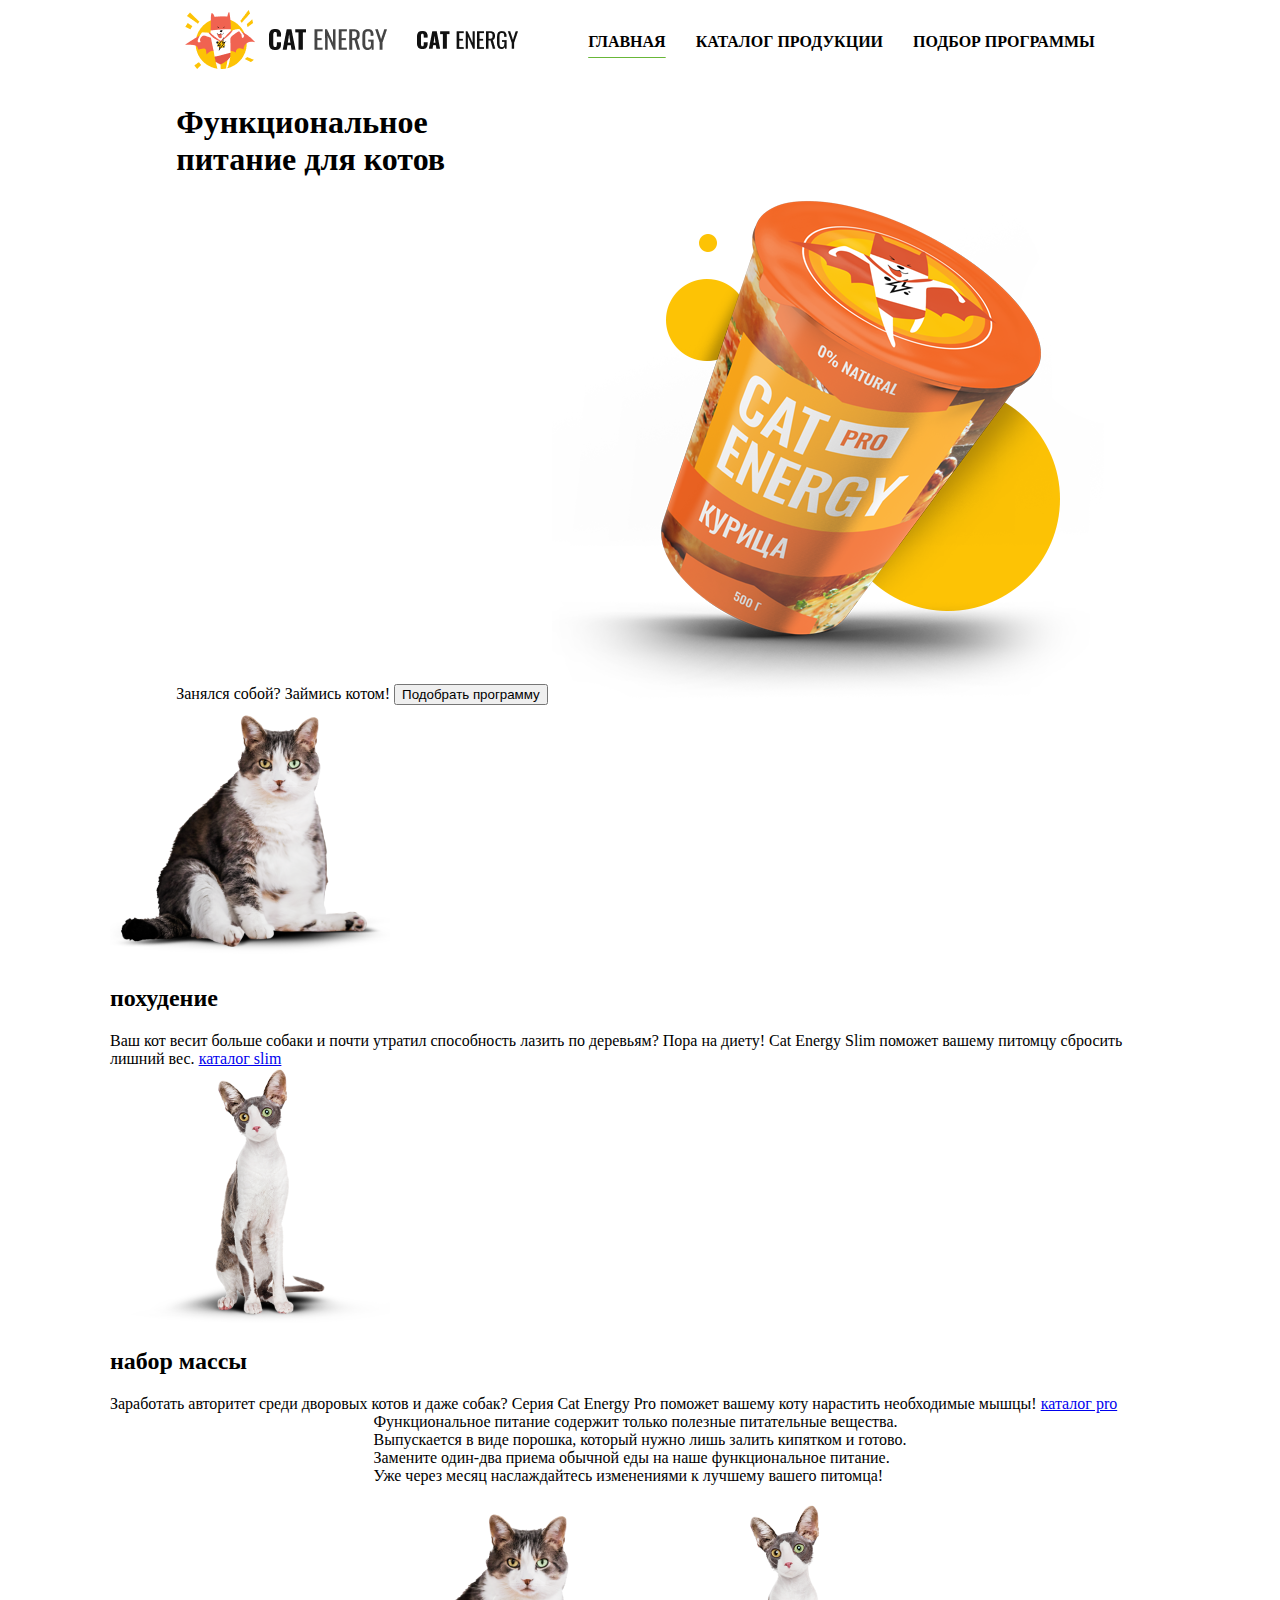
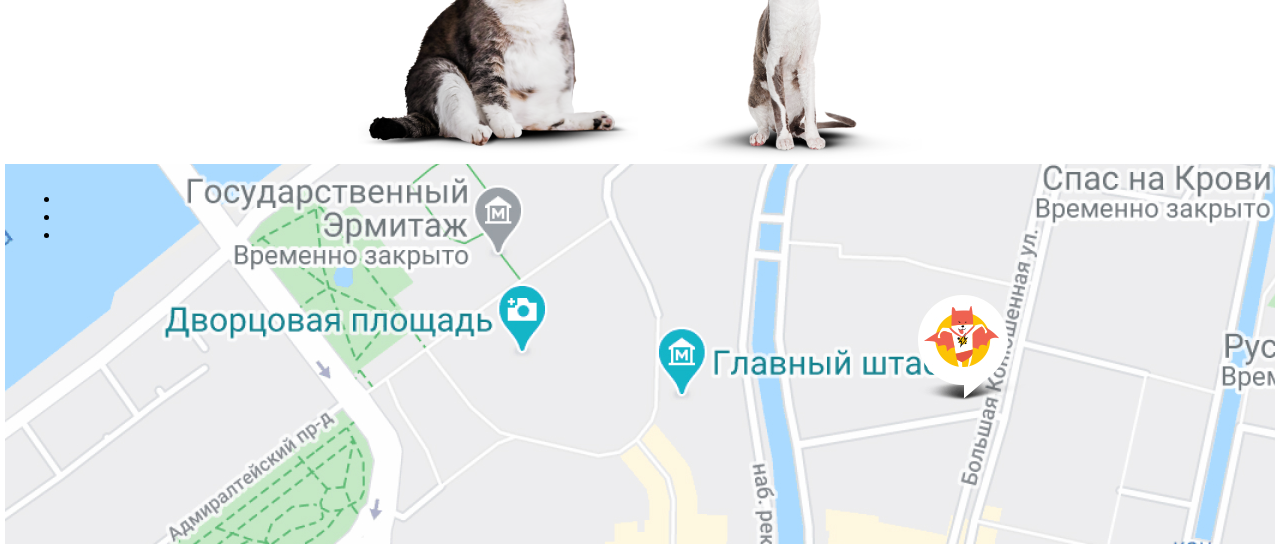
==== commit 709737c8: "Deploying to gh-pages from @ Hard6969/2430429-cat-energy-31@4179cd1451468b158445a00f4b1bcae5cbe3ac94" ====
--- a/index.html
+++ b/index.html
@@ -1 +1 @@
-<!DOCTYPE html><html class="page" lang="ru" xmlns="http://www.w3.org/1999/html"><head><meta charset="UTF-8"><title>«Кэт энерджи»</title><meta name="viewport" content="width=device-width,initial-scale=1"><link rel="stylesheet" href="/source/styles/styles.scss"><script src="scripts/index.js" defer="defer"></script></head><body class="page__body"><header class="header"><section class="header-content"><a class="header-content__logo" href="index.html"><img alt="logo-cat-energy" class="header-content__logo-image" src="images/icons/logo-desktop.png"></a><nav><ul class="header-navigation-menu"><li class="header-navigation-menu__item current"><a href="index.html">Главная</a></li><li class="header-navigation-menu__item"><a href="catalog.html">Каталог продукции</a></li><li class="header-navigation-menu__item"><a href="#">Подбор программы</a></li></ul></nav></section></header><div class="page-hero"><h1 class="page-hero__lead">Функциональное<br>питание для котов</h1><span class="page-hero__title">Занялся собой? Займись котом!</span> <button class="page-hero__calculate" type="button">Подобрать программу</button> <img class="page-hero__image" alt="cat-energy-pack" src="images/index/index-can.png"></div><section class="main-content"><div class="cat-diets"><div class="diet-card"><img class="diet-card__icon" alt="fat-cat" src="images/index/viewport=mobile,%20state=before@1x.svg"><h2 class="diet-card__title">похудение</h2><span class="diet-card__text">Ваш кот весит больше собаки и почти утратил способность лазить по деревьям? Пора на диету! Cat Energy Slim поможет вашему питомцу сбросить лишний вес.</span> <a class="diet-card__link" href="catalog.html">каталог slim</a></div><div class="diet-card"><img class="diet-card__icon" alt="slim-cat" src="images/index/viewport=mobile,%20state=after@1x.svg"><h2 class="diet-card__title">набор массы</h2><span class="diet-card__text">Заработать авторитет среди дворовых котов и даже собак? Серия Cat Energy Pro поможет вашему коту нарастить необходимые мышцы!</span> <a class="diet-card__link" href="catalog.html">каталог pro</a></div></div></section><section class="how-to"><div class="how-to-cards"><div class="how-to-cards__item"><div class="how-to-cards__item-icon"></div><span class="how-to-cards__item-text">Функциональное питание содержит только полезные питательные вещества.</span></div><div class="how-to-cards__item"><div class="how-to-cards__item-icon"></div><span class="how-to-cards__item-text">Выпускается в виде порошка, который нужно лишь залить кипятком и готово.</span></div><div class="how-to-cards__item"><div class="how-to-cards__item-icon"></div><span class="how-to-cards__item-text">Замените один-два приема обычной еды на наше функциональное питание.</span></div><div class="how-to-cards__item"><div class="how-to-cards__item-icon"></div><span class="how-to-cards__item-text">Уже через месяц наслаждайтесь изменениями к лучшему вашего питомца!</span></div></div></section><section class="live-about"><h2 class="live-about__title"></h2><div class="live-about-content"><span class="live-about__text"></span><div class="live-about-cards"><div class="live-about-card"><h3 class="live-about-card__title"></h3><span class="live-about-card__description"></span></div><div class="live-about-card"><h3 class="live-about-card__title"></h3><span class="live-about-card__description"></span></div></div></div><div class="live-about-picture"><img alt="fat-cat-big" src="images/index/viewport=mobile,%20state=before@1x.svg"> <img alt="slim-cat-big" src="images/index/viewport=mobile,%20state=after@1x.svg"></div></section><footer><section class="page-bottom"><ul class="page-bottom__nav"><li></li><li></li><li></li></ul></section><section class="about"><div class="about-map"><div class="about-contacts"></div></div></section></footer></body></html>+<!DOCTYPE html><html class="page" lang="ru" xmlns="http://www.w3.org/1999/html"><head><meta charset="UTF-8"><title>«Кэт энерджи»</title><meta name="viewport" content="width=device-width,initial-scale=1"><link rel="stylesheet" href="styles/styles.css"><script src="scripts/index.js" defer="defer"></script></head><body class="page__body"><header class="header"><section class="header-content"><a class="header-content__logo" href="index.html"><picture><source media="(min-width: 1200px)" srcset="images/icons/logo-desktop.png"><source media="(min-width: 768px)" srcset="images/icons/logo-tablet.png"><source media="(min-width: 320px)" srcset="images/icons/logo-mobile.png"><img alt="fat-cat" src="images/icons/logo-mobile.png"></picture></a><a class="header-content__logo-text" href="index.html"><picture><source media="min-width: 1200px" srcset="images/icons/logo-2.png"><source media="min-width: 768px" srcset="images/icons/logo-2.png"><source media="min-width: 320px" srcset="images/icons/logo-2.png"><img class="header-content__logo-text-image" alt="logo-text" src="images/icons/logo-2.png"></picture></a><nav><ul class="header-navigation-menu"><li class="header-navigation-menu__item current"><a href="index.html">Главная</a></li><li class="header-navigation-menu__item"><a href="catalog.html">Каталог продукции</a></li><li class="header-navigation-menu__item"><a href="#">Подбор программы</a></li></ul></nav></section></header><div class="page-hero"><h1 class="page-hero__lead">Функциональное<br>питание для котов</h1><span class="page-hero__title">Занялся собой? Займись котом!</span> <button class="page-hero__calculate" type="button">Подобрать программу</button> <img class="page-hero__image" alt="cat-energy-pack" src="images/index/index-can.png"></div><section class="main-content"><div class="cat-diets"><div class="diet-card"><img class="diet-card__icon" alt="fat-cat" src="images/index/viewport=mobile,%20state=before@1x.svg"><h2 class="diet-card__title">похудение</h2><span class="diet-card__text">Ваш кот весит больше собаки и почти утратил способность лазить по деревьям? Пора на диету! Cat Energy Slim поможет вашему питомцу сбросить лишний вес.</span> <a class="diet-card__link" href="catalog.html">каталог slim</a></div><div class="diet-card"><img class="diet-card__icon" alt="slim-cat" src="images/index/viewport=mobile,%20state=after@1x.svg"><h2 class="diet-card__title">набор массы</h2><span class="diet-card__text">Заработать авторитет среди дворовых котов и даже собак? Серия Cat Energy Pro поможет вашему коту нарастить необходимые мышцы!</span> <a class="diet-card__link" href="catalog.html">каталог pro</a></div></div></section><section class="how-to"><div class="how-to-cards"><div class="how-to-cards__item"><div class="how-to-cards__item-icon"></div><span class="how-to-cards__item-text">Функциональное питание содержит только полезные питательные вещества.</span></div><div class="how-to-cards__item"><div class="how-to-cards__item-icon"></div><span class="how-to-cards__item-text">Выпускается в виде порошка, который нужно лишь залить кипятком и готово.</span></div><div class="how-to-cards__item"><div class="how-to-cards__item-icon"></div><span class="how-to-cards__item-text">Замените один-два приема обычной еды на наше функциональное питание.</span></div><div class="how-to-cards__item"><div class="how-to-cards__item-icon"></div><span class="how-to-cards__item-text">Уже через месяц наслаждайтесь изменениями к лучшему вашего питомца!</span></div></div></section><section class="live-about"><h2 class="live-about__title"></h2><div class="live-about-content"><span class="live-about__text"></span><div class="live-about-cards"><div class="live-about-card"><h3 class="live-about-card__title"></h3><span class="live-about-card__description"></span></div><div class="live-about-card"><h3 class="live-about-card__title"></h3><span class="live-about-card__description"></span></div></div></div><div class="live-about-picture"><img alt="fat-cat-big" src="images/index/viewport=mobile,%20state=before@1x.svg"> <img alt="slim-cat-big" src="images/index/viewport=mobile,%20state=after@1x.svg"></div></section><footer><section class="page-bottom"><ul class="page-bottom__nav"><li></li><li></li><li></li></ul></section><section class="about"><div class="about-map"><div class="about-contacts"></div></div></section></footer></body></html>--- a/styles/styles.css
+++ b/styles/styles.css
@@ -0,0 +1 @@
+body{flex-direction:column;align-content:center;align-items:center;margin:0;padding:0 110px;display:flex}.header{color:#000;background-color:#fff;padding:10px 15px;display:block}.header-content{flex-direction:row;justify-content:center;align-items:center;gap:30px;display:inline-flex}.header-content picture{width:100%;height:100%;display:block}.header-navigation-menu{flex-flow:wrap;justify-content:center;align-items:center;gap:30px;list-style:none;display:flex}.header-navigation-menu__item a{color:#000;text-transform:uppercase;font-weight:700;text-decoration:none}.header-navigation-menu__item a:active,.header-navigation-menu__item a:hover,.current{text-underline-offset:10px;-webkit-text-decoration:underline #68b738;text-decoration:underline #68b738}.header-content:last-child{align-self:flex-end}footer{color:#000;background:#787878 url(../images/index/Map.jpg) no-repeat;padding:10px 15px;display:flex}.about-map{justify-content:space-between;padding:180px 600px;display:flex}